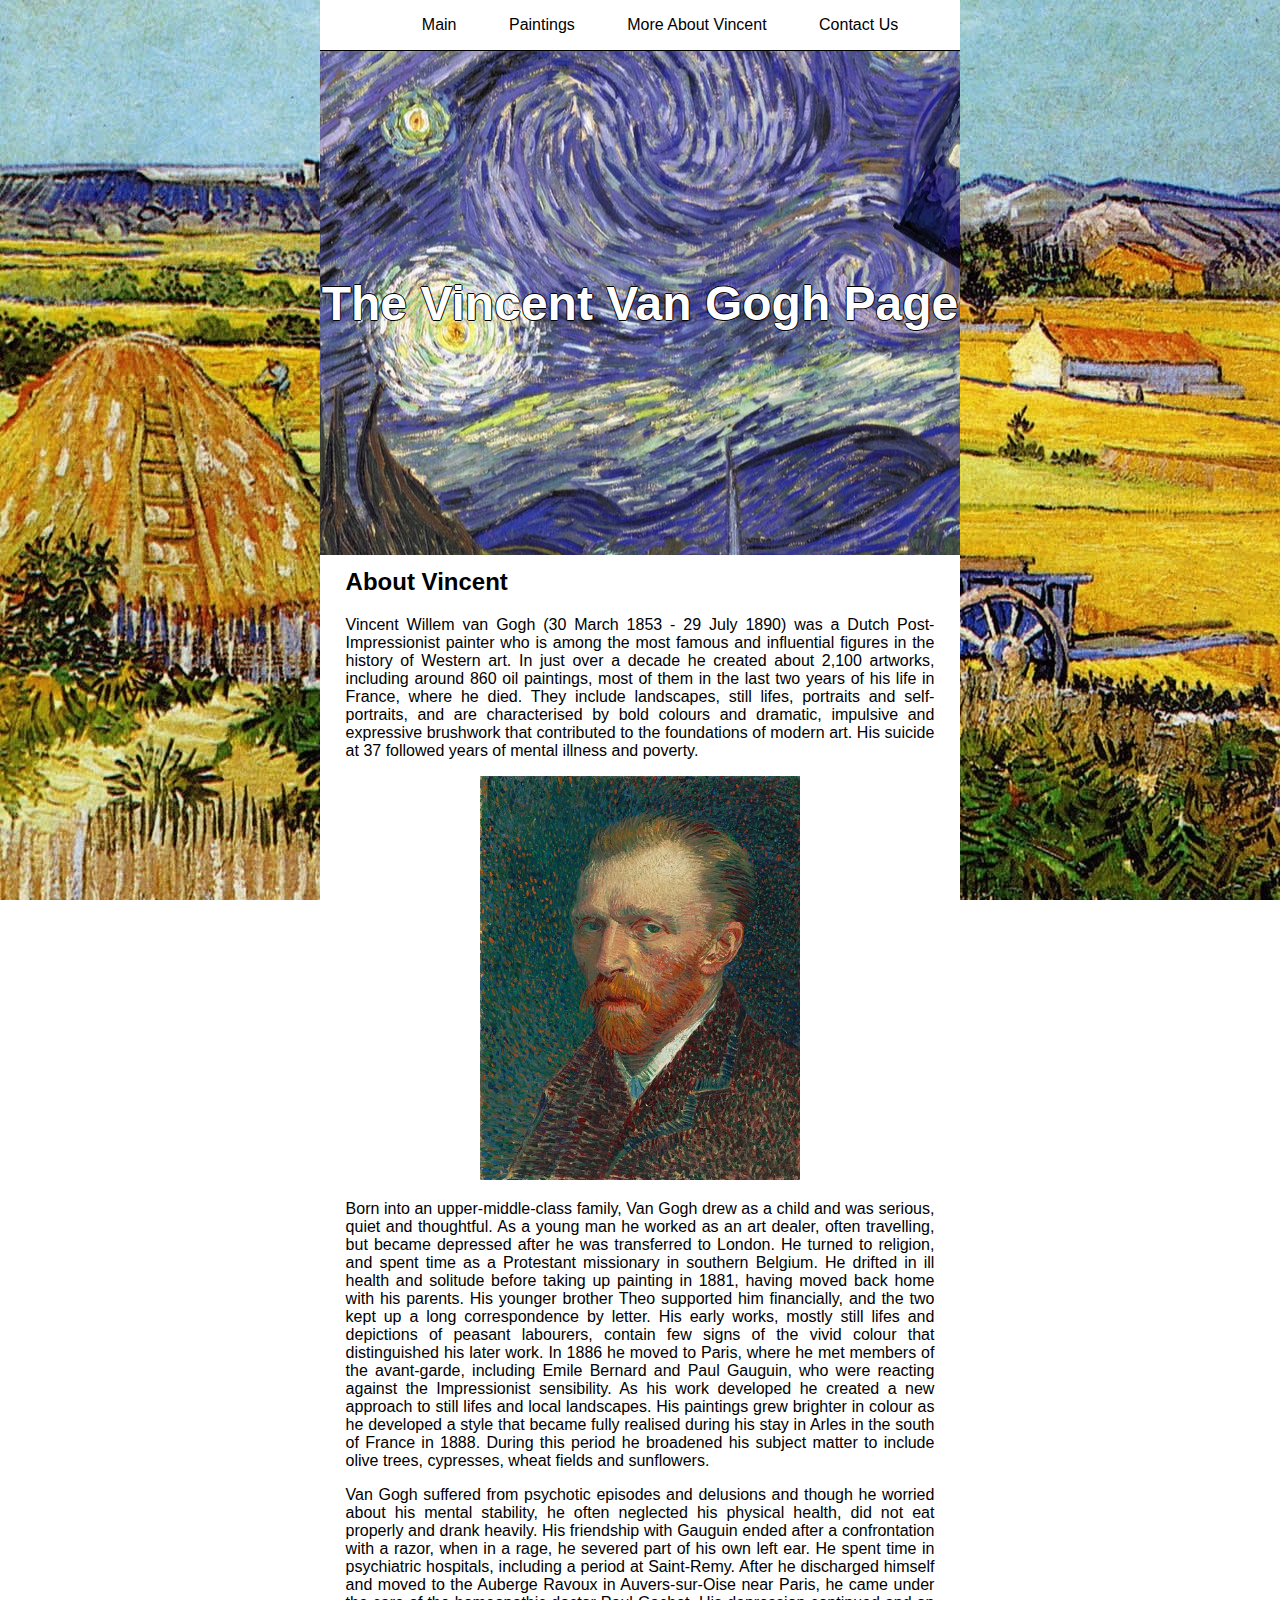
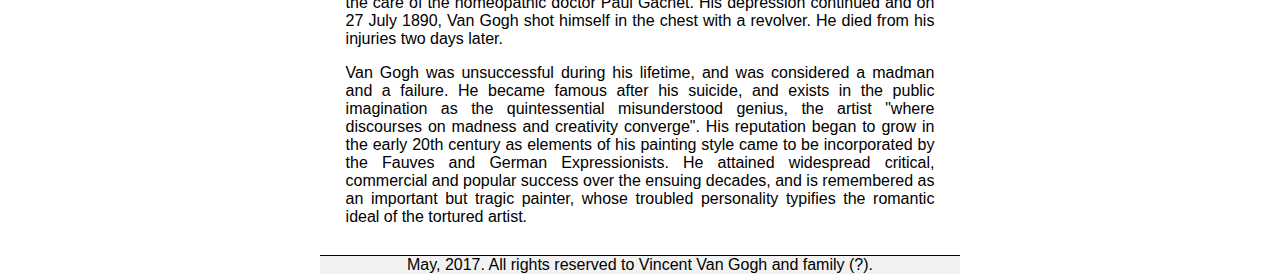
==== index.html @ c6e37861 "Revert "Responsive Changes"" ====
<!DOCTYPE html>
<html lang="en">
  
<head>
  <title>The Van Gogh Page</title>
  <link rel="stylesheet" href="style.css" type="text/css">
<meta name="viewport" content="width=device-width" />
</head>

<body class="body">
  <nav class="topheader">
    <ul>
    	<li> <a href="#">Main</a></li>
    	<li> <a href="#">Paintings</a></li>
    	<li> <a href="#">More About Vincent</a></li>
    	<li> <a href="#">Contact Us</a></li>
    </ul>
  </nav>

<div class="GhostHeader">
</div>
  <div class="welcome">
    <h1>The Vincent Van Gogh Page</h1>
  </div>

  <div class="MainContent">
    <article class="articles">
      <h2>About Vincent</h2>
        <p>Vincent Willem van Gogh (30 March 1853 - 29 July 1890) was a Dutch Post-Impressionist painter who is among the most famous and influential figures in the history of Western art. In just over a decade he created about 2,100 artworks, including around 860 oil paintings, most of them in the last two years of his life in France, where he died. They include landscapes, still lifes, portraits and self-portraits, and are characterised by bold colours and dramatic, impulsive and expressive brushwork that contributed to the foundations of modern art. His suicide at 37 followed years of mental illness and poverty.</p>
        <img src="media/vvg.jpg" alt="A self portrait of Vincent Van Gogh">
        <p>Born into an upper-middle-class family, Van Gogh drew as a child and was serious, quiet and thoughtful. As a young man he worked as an art dealer, often travelling, but became depressed after he was transferred to London. He turned to religion, and spent time as a Protestant missionary in southern Belgium. He drifted in ill health and solitude before taking up painting in 1881, having moved back home with his parents. His younger brother Theo supported him financially, and the two kept up a long correspondence by letter. His early works, mostly still lifes and depictions of peasant labourers, contain few signs of the vivid colour that distinguished his later work. In 1886 he moved to Paris, where he met members of the avant-garde, including Emile Bernard and Paul Gauguin, who were reacting against the Impressionist sensibility. As his work developed he created a new approach to still lifes and local landscapes. His paintings grew brighter in colour as he developed a style that became fully realised during his stay in Arles in the south of France in 1888. During this period he broadened his subject matter to include olive trees, cypresses, wheat fields and sunflowers.</p>
        <p>Van Gogh suffered from psychotic episodes and delusions and though he worried about his mental stability, he often neglected his physical health, did not eat properly and drank heavily. His friendship with Gauguin ended after a confrontation with a razor, when in a rage, he severed part of his own left ear. He spent time in psychiatric hospitals, including a period at Saint-Remy. After he discharged himself and moved to the Auberge Ravoux in Auvers-sur-Oise near Paris, he came under the care of the homeopathic doctor Paul Gachet. His depression continued and on 27 July 1890, Van Gogh shot himself in the chest with a revolver. He died from his injuries two days later.</p>
        <p>Van Gogh was unsuccessful during his lifetime, and was considered a madman and a failure. He became famous after his suicide, and exists in the public imagination as the quintessential misunderstood genius, the artist "where discourses on madness and creativity converge". His reputation began to grow in the early 20th century as elements of his painting style came to be incorporated by the Fauves and German Expressionists. He attained widespread critical, commercial and popular success over the ensuing decades, and is remembered as an important but tragic painter, whose troubled personality typifies the romantic ideal of the tortured artist.</p>
    </article>
  </div>
  <footer class="MainFooter">
     May, 2017. All rights reserved to Vincent Van Gogh and family (?).
    </footer>
</body>
</html>
---- style.css ----
body {
  background-image: url("media/pagebg.jpg");
  background-attachment: fixed;
  font-family: Arial, sans-serif;
  font-size: 1em;
  line-height: 1,5;
  text-align: center;
}

a {
  text-decoration: none;
  color: white;
}

.body {
  margin: 0 auto;
  width: 50%;
  clear: both;
}

/* OLD VERSION NAVIGATION
.topheader {
  text-align: left;
  background-color: #FFF;
  height: 25px;
  width: 50%;
  position: fixed;
  padding-bottom: 18px;
  overflow: auto;
  border-bottom: solid 1px;
}

.topheader ul li, a {
  color: black;
  display: inline;
  width: 100%;
  padding: 10px 5px;
  list-style: none;
}


*/

.topheader {
 background-color: white;
 position: fixed;
 width: 50%;
 border-bottom: solid 1px;

}

.topheader li, a{
  text-align: left;
  display: inline;
  padding: 0 2%;
  color: black;
}

a:hover {
  text-decoration: underline;
}

.GhostHeader {
  height: 25px;
  padding: 7px;
}

.welcome {
  width: 100%;
  padding: 32% 0 30% 0;
  margin-bottom: 0;
  background-image: url("media/starrynighttardis.jpg");
  background-repeat: no-repeat;
  background-position: center;
  text-shadow: -1px 0 black, 0 1px black, 1px 0 black, 0 -1px black;
}

.welcome h1 {
  font-size: 3em;
  color: #FFF;
}

.articles {
  background-color: #FFF;
  margin-top: 0;
  padding-bottom: 2%;
}

.articles h2 {
  padding-top: 2%;
  margin-top: 0;
  text-align: left;
  padding-left: 4%;
}

.articles p {
	padding: 0 4%;
}

p {
  text-align: justify;
}

img {
  width: 50%
}

.MainFooter {
  border-top: solid 1px; 
  background-color: #f2f2f2;
}

@media only screen and (min-width: 100px) and (max-width: 600px) {
  .body {
    width: 100%;
  }

  .topheader {
    width: 100%;
  }
}

@media only screen and (max-resolution: 150dpi) and (max-width: 480px) {
  .body {
    width: 100%;
  }

  .topheader {
    width: 100%;
  }
} 

@media only screen and (min-width: 320px) and (max-width: 480px) {
  .body {
    width: 100%;
  }

  .topheader {
    width: 100%;
  }
}

@media only screen and (min-resolution: 150dpi) {
  .body {
    width: 100%;
  }

  .topheader {
    width: 100%;
  }
}

@media only screen and (min-width: 768px) and (max-width: 1024px) and (orientation: landscape) {
  .body {
    width: 100%;
  }

  .topheader {
    width: 100%;
  }
}
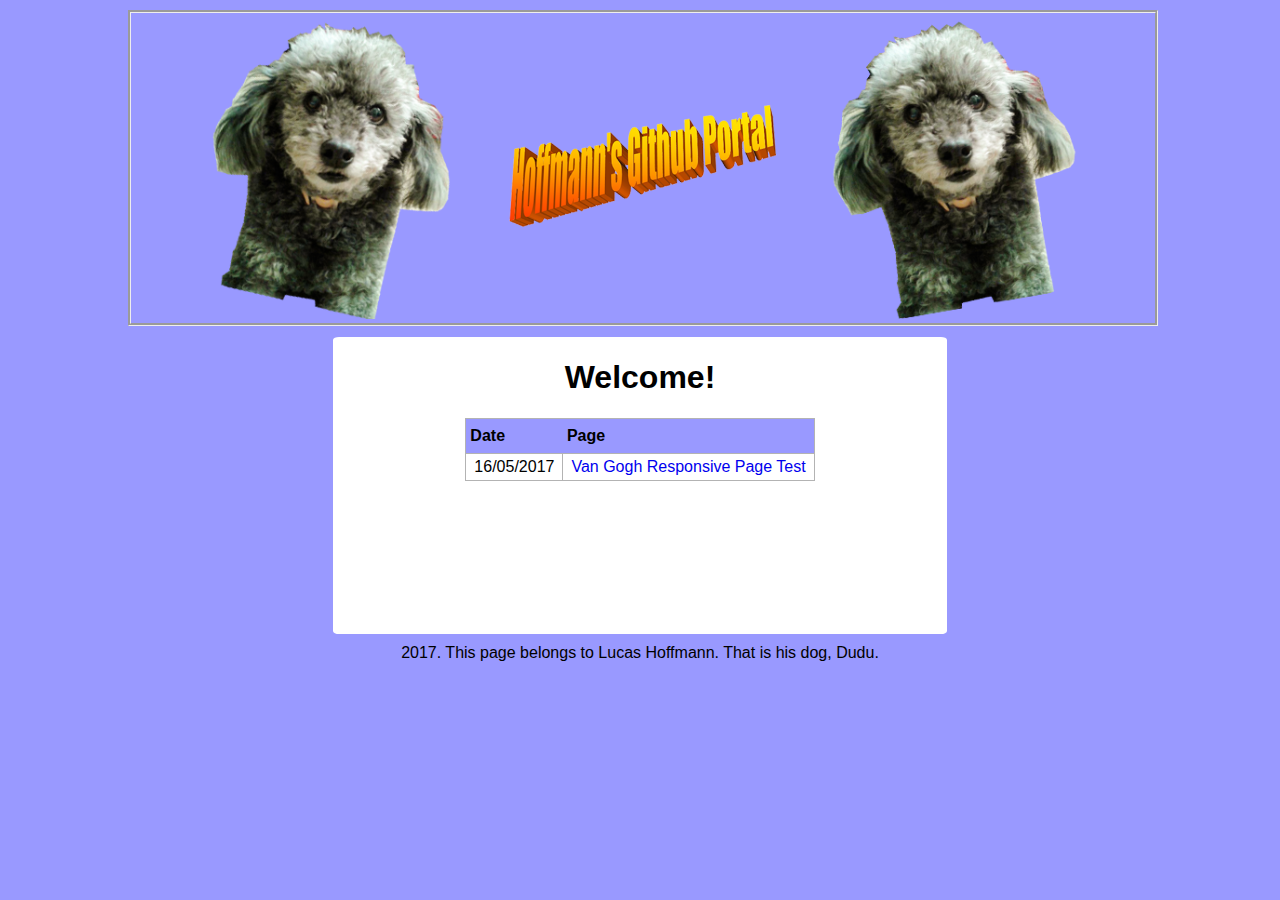
==== commit 8dc626a8: "Main portal added" ====
--- a/index.html
+++ b/index.html
@@ -1,40 +1,42 @@
 <!DOCTYPE html>
-<html lang="en">
-  
-<head>
-  <title>The Van Gogh Page</title>
-  <link rel="stylesheet" href="style.css" type="text/css">
-<meta name="viewport" content="width=device-width" />
-</head>
+<html>
+	<head>
+		<title>Hoffmann's Github Portal</title>
+		<link rel="stylesheet" href="style.css">
 
-<body class="body">
-  <nav class="topheader">
-    <ul>
-    	<li> <a href="#">Main</a></li>
-    	<li> <a href="#">Paintings</a></li>
-    	<li> <a href="#">More About Vincent</a></li>
-    	<li> <a href="#">Contact Us</a></li>
-    </ul>
-  </nav>
+	</head>
 
-<div class="GhostHeader">
-</div>
-  <div class="welcome">
-    <h1>The Vincent Van Gogh Page</h1>
-  </div>
+	<body class="body">
+		<header class="header">
+		  <header class="headerContent">
+		    <img id="duduLeft" src="portal_media/duduleft.png">
+		    <img id="portalname" src="portal_media/portalname.png" alt="Hoffmann's Github Portal">
+		    <img id="duduRight" src="portal_media/duduright.png">
+        </header>
+          </header>
 
-  <div class="MainContent">
-    <article class="articles">
-      <h2>About Vincent</h2>
-        <p>Vincent Willem van Gogh (30 March 1853 - 29 July 1890) was a Dutch Post-Impressionist painter who is among the most famous and influential figures in the history of Western art. In just over a decade he created about 2,100 artworks, including around 860 oil paintings, most of them in the last two years of his life in France, where he died. They include landscapes, still lifes, portraits and self-portraits, and are characterised by bold colours and dramatic, impulsive and expressive brushwork that contributed to the foundations of modern art. His suicide at 37 followed years of mental illness and poverty.</p>
-        <img src="media/vvg.jpg" alt="A self portrait of Vincent Van Gogh">
-        <p>Born into an upper-middle-class family, Van Gogh drew as a child and was serious, quiet and thoughtful. As a young man he worked as an art dealer, often travelling, but became depressed after he was transferred to London. He turned to religion, and spent time as a Protestant missionary in southern Belgium. He drifted in ill health and solitude before taking up painting in 1881, having moved back home with his parents. His younger brother Theo supported him financially, and the two kept up a long correspondence by letter. His early works, mostly still lifes and depictions of peasant labourers, contain few signs of the vivid colour that distinguished his later work. In 1886 he moved to Paris, where he met members of the avant-garde, including Emile Bernard and Paul Gauguin, who were reacting against the Impressionist sensibility. As his work developed he created a new approach to still lifes and local landscapes. His paintings grew brighter in colour as he developed a style that became fully realised during his stay in Arles in the south of France in 1888. During this period he broadened his subject matter to include olive trees, cypresses, wheat fields and sunflowers.</p>
-        <p>Van Gogh suffered from psychotic episodes and delusions and though he worried about his mental stability, he often neglected his physical health, did not eat properly and drank heavily. His friendship with Gauguin ended after a confrontation with a razor, when in a rage, he severed part of his own left ear. He spent time in psychiatric hospitals, including a period at Saint-Remy. After he discharged himself and moved to the Auberge Ravoux in Auvers-sur-Oise near Paris, he came under the care of the homeopathic doctor Paul Gachet. His depression continued and on 27 July 1890, Van Gogh shot himself in the chest with a revolver. He died from his injuries two days later.</p>
-        <p>Van Gogh was unsuccessful during his lifetime, and was considered a madman and a failure. He became famous after his suicide, and exists in the public imagination as the quintessential misunderstood genius, the artist "where discourses on madness and creativity converge". His reputation began to grow in the early 20th century as elements of his painting style came to be incorporated by the Fauves and German Expressionists. He attained widespread critical, commercial and popular success over the ensuing decades, and is remembered as an important but tragic painter, whose troubled personality typifies the romantic ideal of the tortured artist.</p>
-    </article>
-  </div>
-  <footer class="MainFooter">
-     May, 2017. All rights reserved to Vincent Van Gogh and family (?).
-    </footer>
-</body>
-</html>
+        <article class="mainContent">
+        	<h1>Welcome!</h1>
+
+        	<table>
+        	  <tr>	
+        		<th>Date</th>
+        		<th>Page</th>
+        	  </tr>
+        	  <tr>
+        	  	<td>16/05/2017</td>
+        	  	<td><a href="portal_pages\responsive_test\index.html">Van Gogh Responsive Page Test</a></td>
+        	  </tr>
+        	</table>
+
+        </article> 
+
+        <footer id="normalFooter">
+        	2017. This page belongs to Lucas Hoffmann. That is his dog, Dudu.
+        </footer>
+
+        <footer id="mobileFooter">
+        	2017. This page belongs to Lucas Hoffmann.
+        </footer>
+
+</html>--- a/style.css
+++ b/style.css
@@ -1,161 +1,116 @@
 body {
-  background-image: url("media/pagebg.jpg");
-  background-attachment: fixed;
-  font-family: Arial, sans-serif;
-  font-size: 1em;
-  line-height: 1,5;
-  text-align: center;
+	background-color: #9999ff;
+	text-align: center;
+	font-family: Arial, sans-serif;
+	overflow-x: hidden;
+}
+
+.body {
+	margin: 0 auto;
+	clear: both;
+	width: 80%;
+}
+
+.headerContent {
+	width: 100%;
+	border: groove; 1px;
+	margin-top: 1%;
+}
+
+.headerContent img {
+	display: inline-block;
+	width: 30%;
+}
+
+#portalname {
+	margin-bottom: 5%;
+}
+
+.mainContent {
+    background-color: #FFF;
+    margin: 1% 20% 0 20%;
+    padding-top: 0.1%;
+    padding-bottom: 15%;
+    margin-bottom: 1%;
+    border-radius: 1%;
 }
 
 a {
-  text-decoration: none;
-  color: white;
+	text-decoration: none;
 }
 
-.body {
-  margin: 0 auto;
-  width: 50%;
-  clear: both;
-}
-
-/* OLD VERSION NAVIGATION
-.topheader {
-  text-align: left;
-  background-color: #FFF;
-  height: 25px;
-  width: 50%;
-  position: fixed;
-  padding-bottom: 18px;
-  overflow: auto;
-  border-bottom: solid 1px;
-}
-
-.topheader ul li, a {
-  color: black;
-  display: inline;
-  width: 100%;
-  padding: 10px 5px;
-  list-style: none;
+a:hover {
+	text-decoration: underline;
 }
 
 
-*/
+table {
+    margin-left: auto;
+    margin-right: auto;
+    border-collapse: collapse;
+    border: 1px solid #b3b3b3;
+}
 
-.topheader {
- background-color: white;
- position: fixed;
- width: 50%;
- border-bottom: solid 1px;
+table th {
+	text-align: left;
+	background-color: #9999ff;
+	padding: 8px 30px 8px 4px;
+}
+
+table td {
+	border: 1px solid #b3b3b3;
+	padding: 4px 8px;
+}
+
+table tr:nth-child(odd) td {
+	background-color: #e7edf0;
+}
+
+
+#mobileFooter {
+	display: none;
+}
+
+
+@media only screen and (max-width: 500px) {
+    #duduLeft, #duduRight {
+    	display: none;
+    }
+
+    #portalname {
+    	margin: 0;
+    	width: 80%;
+    }
+
+    .body {
+    	width: 98%;
+    }
+
+    .mainContent {
+    	width: 100%;
+    	margin-left: 0;
+    	margin-right: 0;
+    }
+
+    #normalFooter {
+    	display: none;
+    }
+
+    #mobileFooter {
+    	display: inline;
+    }
 
 }
 
-.topheader li, a{
-  text-align: left;
-  display: inline;
-  padding: 0 2%;
-  color: black;
-}
+@media only screen and (max-width: 1024px) {
+	.body {
+		width: 98%;
 
-a:hover {
-  text-decoration: underline;
-}
+	}
 
-.GhostHeader {
-  height: 25px;
-  padding: 7px;
-}
-
-.welcome {
-  width: 100%;
-  padding: 32% 0 30% 0;
-  margin-bottom: 0;
-  background-image: url("media/starrynighttardis.jpg");
-  background-repeat: no-repeat;
-  background-position: center;
-  text-shadow: -1px 0 black, 0 1px black, 1px 0 black, 0 -1px black;
-}
-
-.welcome h1 {
-  font-size: 3em;
-  color: #FFF;
-}
-
-.articles {
-  background-color: #FFF;
-  margin-top: 0;
-  padding-bottom: 2%;
-}
-
-.articles h2 {
-  padding-top: 2%;
-  margin-top: 0;
-  text-align: left;
-  padding-left: 4%;
-}
-
-.articles p {
-	padding: 0 4%;
-}
-
-p {
-  text-align: justify;
-}
-
-img {
-  width: 50%
-}
-
-.MainFooter {
-  border-top: solid 1px; 
-  background-color: #f2f2f2;
-}
-
-@media only screen and (min-width: 100px) and (max-width: 600px) {
-  .body {
-    width: 100%;
-  }
-
-  .topheader {
-    width: 100%;
-  }
-}
-
-@media only screen and (max-resolution: 150dpi) and (max-width: 480px) {
-  .body {
-    width: 100%;
-  }
-
-  .topheader {
-    width: 100%;
-  }
-} 
-
-@media only screen and (min-width: 320px) and (max-width: 480px) {
-  .body {
-    width: 100%;
-  }
-
-  .topheader {
-    width: 100%;
-  }
-}
-
-@media only screen and (min-resolution: 150dpi) {
-  .body {
-    width: 100%;
-  }
-
-  .topheader {
-    width: 100%;
-  }
-}
-
-@media only screen and (min-width: 768px) and (max-width: 1024px) and (orientation: landscape) {
-  .body {
-    width: 100%;
-  }
-
-  .topheader {
-    width: 100%;
-  }
-} +	.mainContent {
+		width: 100%;
+    	margin-left: 0;
+    	margin-right: 0;
+	}
+}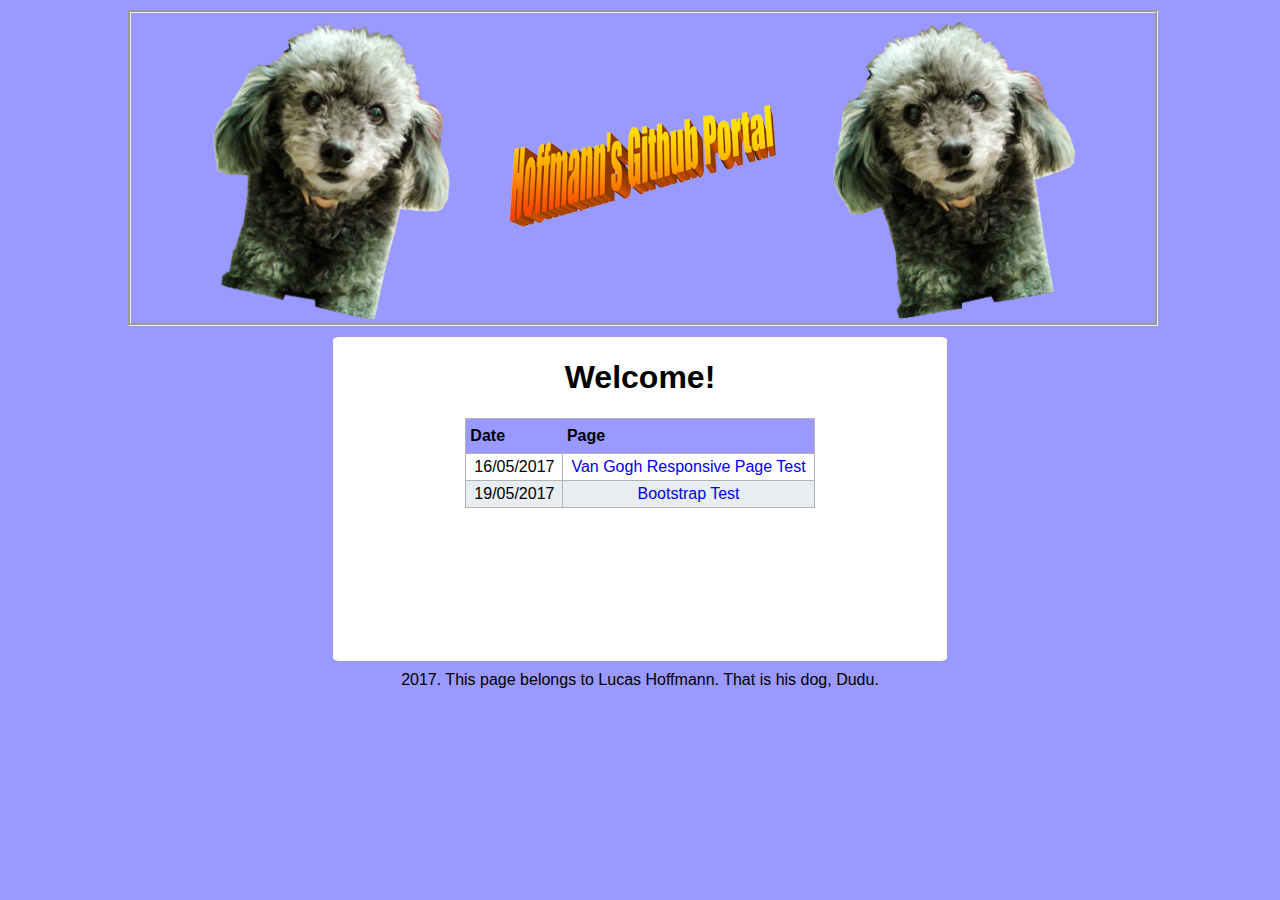
==== commit edb56336: "Bootstrap page test added" ====
--- a/index.html
+++ b/index.html
@@ -25,8 +25,12 @@
         	  </tr>
         	  <tr>
         	  	<td>16/05/2017</td>
-        	  	<td><a href="portal_pages\responsive_test\index.html">Van Gogh Responsive Page Test</a></td>
+        	  	<td><a href="portal_pages\responsive_test\responsive_test.html">Van Gogh Responsive Page Test</a></td>
         	  </tr>
+              <tr>
+                <td>19/05/2017</td>
+                <td><a href="portal_pages\bootstrap_example\be.html">Bootstrap Test</a></td>
+              </tr>
         	</table>
 
         </article> 
--- a/style.css
+++ b/style.css
@@ -1,29 +1,29 @@
 body {
-	background-color: #9999ff;
-	text-align: center;
-	font-family: Arial, sans-serif;
-	overflow-x: hidden;
+  background-color: #9999ff;
+  text-align: center;
+  font-family: Arial, sans-serif;
+  overflow-x: hidden;
 }
 
 .body {
-	margin: 0 auto;
-	clear: both;
-	width: 80%;
+  margin: 0 auto;
+  clear: both;
+  width: 80%;
 }
 
 .headerContent {
-	width: 100%;
-	border: groove; 1px;
-	margin-top: 1%;
+  width: 100%;
+  border: groove; 1px;
+  margin-top: 1%;
 }
 
 .headerContent img {
-	display: inline-block;
-	width: 30%;
+  display: inline-block;
+  width: 30%;
 }
 
 #portalname {
-	margin-bottom: 5%;
+  margin-bottom: 5%;
 }
 
 .mainContent {
@@ -36,11 +36,11 @@
 }
 
 a {
-	text-decoration: none;
+  text-decoration: none;
 }
 
 a:hover {
-	text-decoration: underline;
+  text-decoration: underline;
 }
 
 
@@ -52,65 +52,65 @@
 }
 
 table th {
-	text-align: left;
-	background-color: #9999ff;
-	padding: 8px 30px 8px 4px;
+  text-align: left;
+  background-color: #9999ff;
+  padding: 8px 30px 8px 4px;
 }
 
 table td {
-	border: 1px solid #b3b3b3;
-	padding: 4px 8px;
+  border: 1px solid #b3b3b3;
+  padding: 4px 8px;
 }
 
 table tr:nth-child(odd) td {
-	background-color: #e7edf0;
+  background-color: #e7edf0;
 }
 
 
 #mobileFooter {
-	display: none;
+  display: none;
 }
 
 
 @media only screen and (max-width: 500px) {
     #duduLeft, #duduRight {
-    	display: none;
+      display: none;
     }
 
     #portalname {
-    	margin: 0;
-    	width: 80%;
+      margin: 0;
+      width: 80%;
     }
 
     .body {
-    	width: 98%;
+      width: 98%;
     }
 
     .mainContent {
-    	width: 100%;
-    	margin-left: 0;
-    	margin-right: 0;
+      width: 100%;
+      margin-left: 0;
+      margin-right: 0;
     }
 
     #normalFooter {
-    	display: none;
+      display: none;
     }
 
     #mobileFooter {
-    	display: inline;
+      display: inline;
     }
 
 }
 
 @media only screen and (max-width: 1024px) {
-	.body {
-		width: 98%;
+  .body {
+    width: 98%;
 
-	}
+  }
 
-	.mainContent {
-		width: 100%;
-    	margin-left: 0;
-    	margin-right: 0;
-	}
+  .mainContent {
+    width: 100%;
+      margin-left: 0;
+      margin-right: 0;
+  }
 }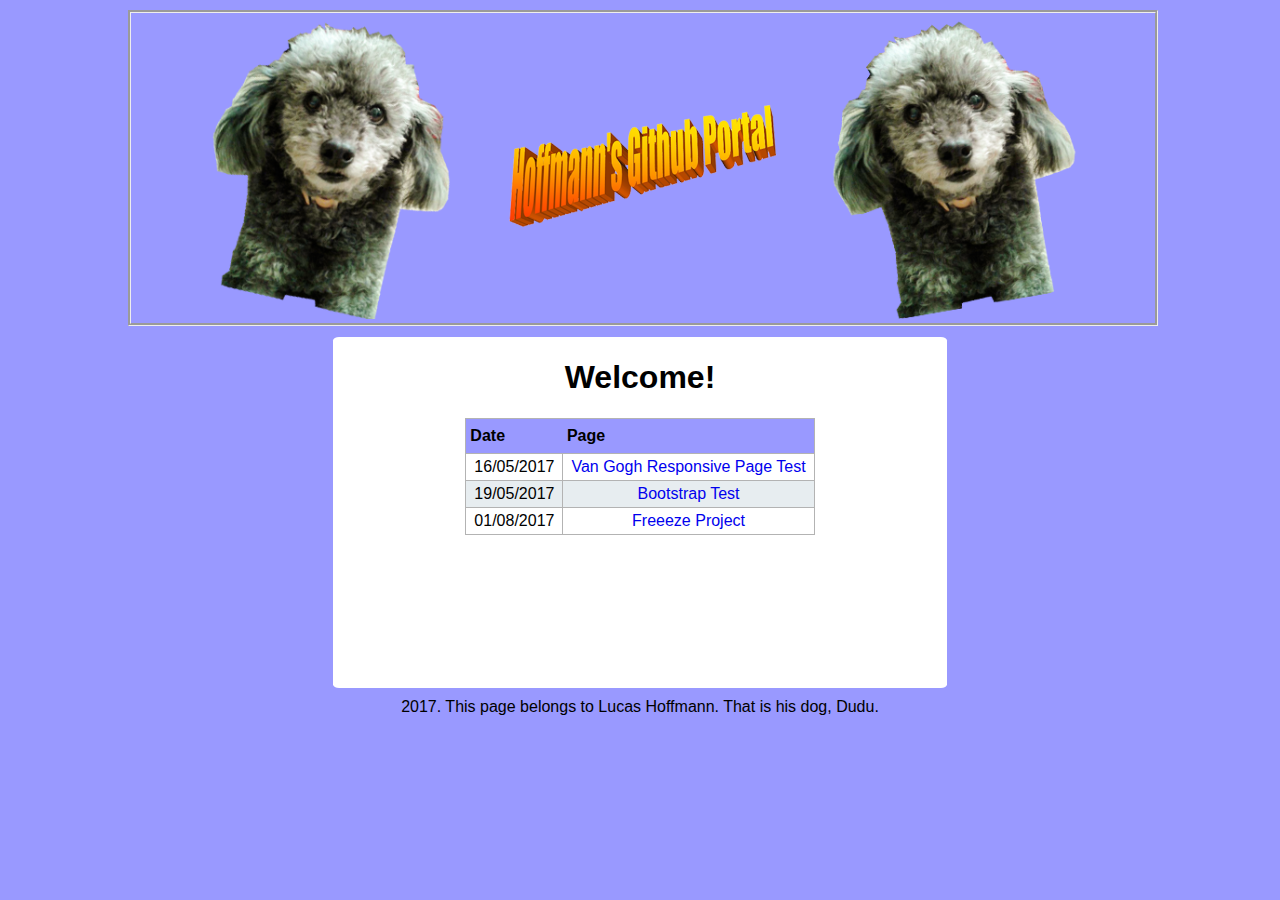
==== commit e76efb29: "Freeeze Project added" ====
--- a/index.html
+++ b/index.html
@@ -3,6 +3,7 @@
 	<head>
 		<title>Hoffmann's Github Portal</title>
 		<link rel="stylesheet" href="style.css">
+        <link rel="shortcut icon" href="portal_media/icon.png">
 
 	</head>
 
@@ -31,6 +32,10 @@
                 <td>19/05/2017</td>
                 <td><a href="portal_pages\bootstrap_example\be.html">Bootstrap Test</a></td>
               </tr>
+              <tr>
+                <td>01/08/2017</td>
+                <td><a href="portal_pages\freeeze_project\freeeze.html">Freeeze Project</a></td>
+              </tr>
         	</table>
 
         </article> 
